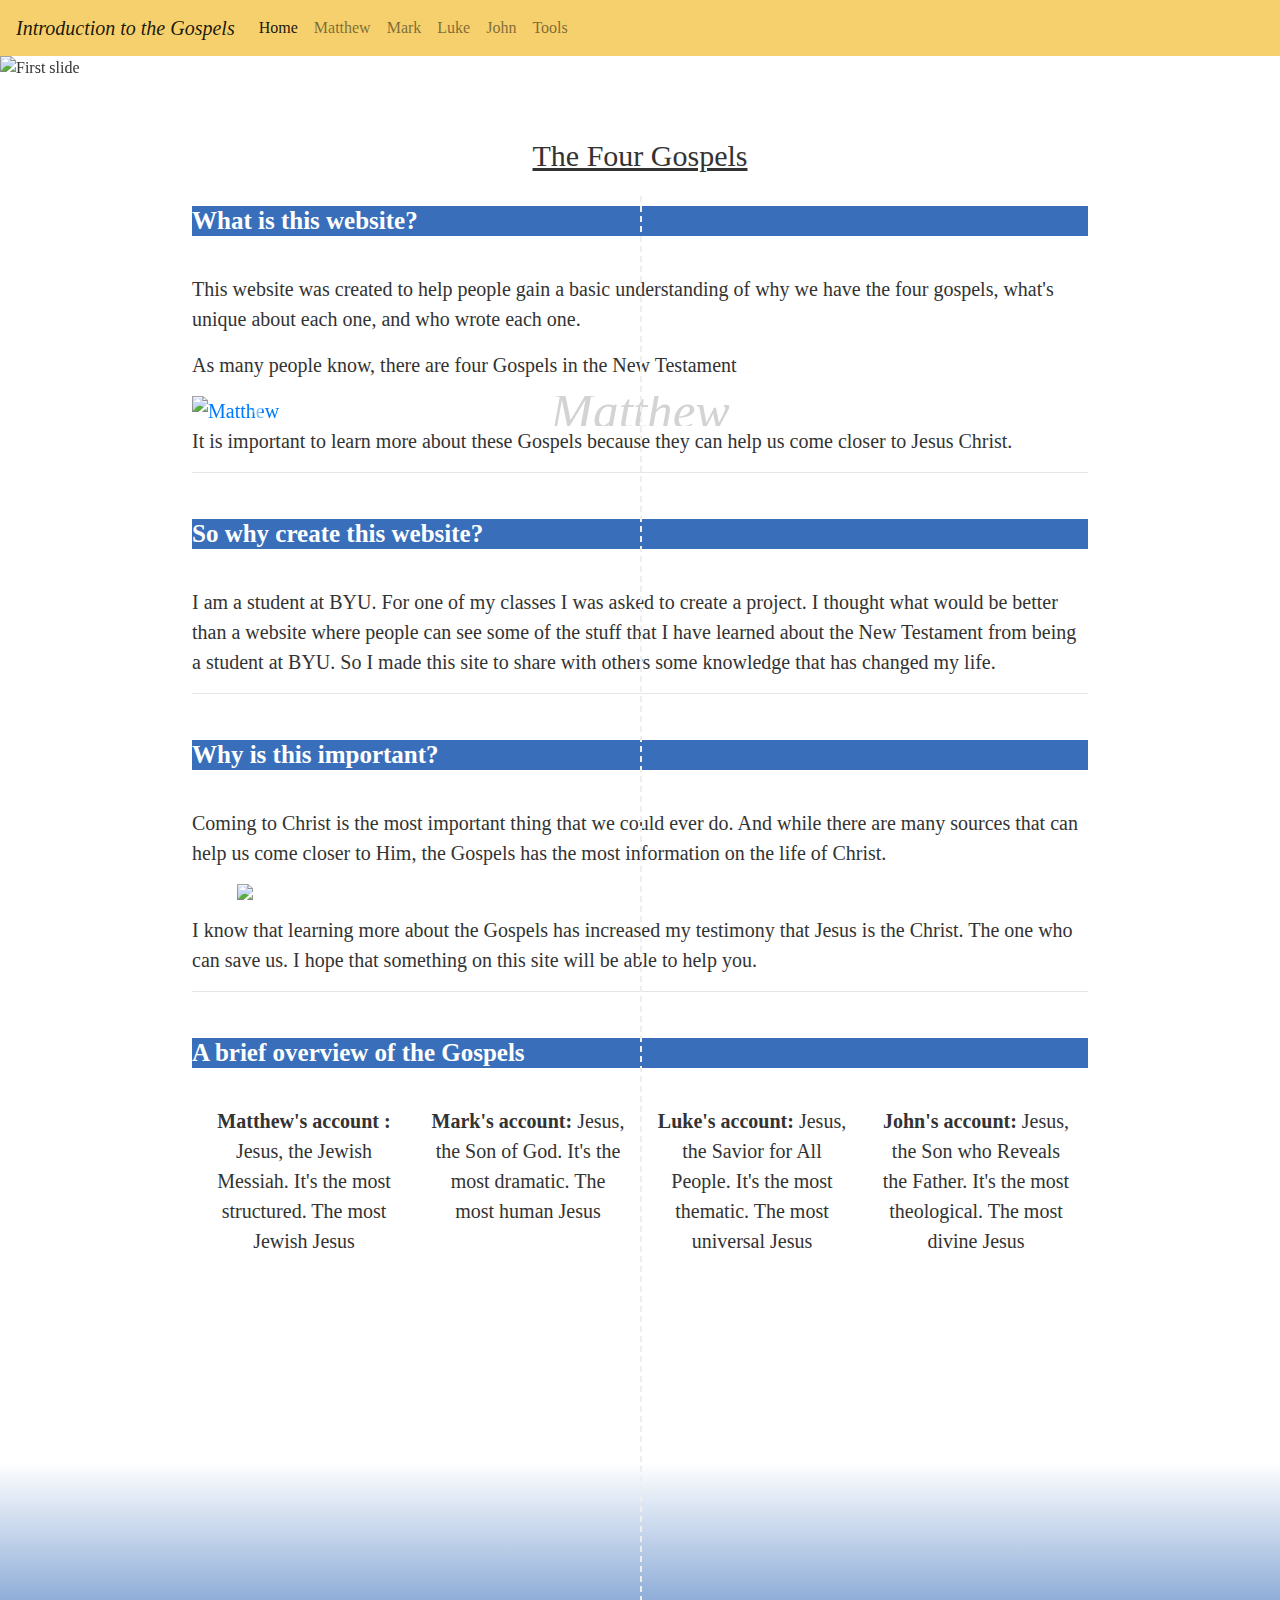
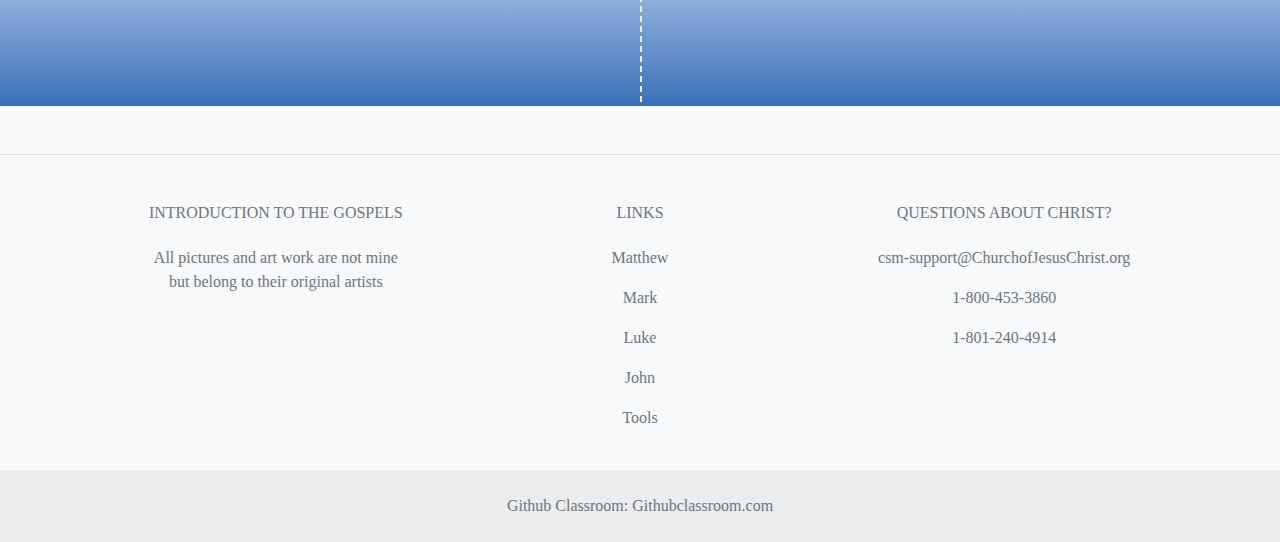
==== index.html @ 199db468 "Add files via upload" ====
<!DOCTYPE html>
<html lang="en" dir="ltr">
  <head>
    <meta charset="utf-8">
    <meta name="viewport" content="width=device-width, initial-scale=1">

    <!-- Bootstrap CSS -->
    <link href="https://cdn.jsdelivr.net/npm/bootstrap@5.1.1/dist/css/bootstrap.min.css" rel="stylesheet" integrity="sha384-F3w7mX95PdgyTmZZMECAngseQB83DfGTowi0iMjiWaeVhAn4FJkqJByhZMI3AhiU" crossorigin="anonymous">


    <meta charset="utf-8">
    <title>John</title>
    <link rel="stylesheet" href="https://maxcdn.bootstrapcdn.com/bootstrap/4.5.2/css/bootstrap.min.css">
    <script src="https://ajax.googleapis.com/ajax/libs/jquery/3.5.1/jquery.min.js"></script>
    <script src="https://cdnjs.cloudflare.com/ajax/libs/popper.js/1.16.0/umd/popper.min.js"></script>
    <script src="https://maxcdn.bootstrapcdn.com/bootstrap/4.5.2/js/bootstrap.min.js"></script>
    <link rel="stylesheet" href="creative.css">
  </head>
  <body>
    <nav class="navbar navbar-expand-lg navbar-light" style="background-color: #f5d06c;">
      <a class="navbar-brand" href="#"><em>Introduction to the Gospels</em></a>
      <button class="navbar-toggler" type="button" data-toggle="collapse" data-target="#navbarNavAltMarkup" aria-controls="navbarNavAltMarkup" aria-expanded="false" aria-label="Toggle navigation">
        <span class="navbar-toggler-icon"></span>
      </button>
      <div class="collapse navbar-collapse" id="navbarNavAltMarkup">
        <div class="navbar-nav">
          <a class="nav-item nav-link active" href="index.html">Home <span class="sr-only">(current)</span></a>
          <a class="nav-item nav-link" href="page-two.html">Matthew</a>
          <a class="nav-item nav-link" href="page-three.html">Mark</a>
          <a class="nav-item nav-link" href="page-four.html">Luke</a>
          <a class="nav-item nav-link" href="page-five.html">John</a>
          <a class="nav-item nav-link" href="page-six.html">Tools</a>

        </div>
      </div>
    </nav>

    <div id="carouselExampleSlidesOnly" class="carousel slide" data-ride="carousel">
      <div class="carousel-inner">
        <div class="carousel-item active">
          <img class="d-block w-100" src="https://stmargaretmary.org/wp-content/uploads/2018/09/Matthew.png" width="200px" alt="First slide">
        </div>
        <div class="carousel-item">
          <img class="d-block w-100" src="https://www.learnreligions.com/thmb/kWM5Qxc8jPn6MF375Ephjz8VvR8=/768x0/filters:no_upscale():max_bytes(150000):strip_icc():format(webp)/-st-mark-the-evangelist---c1611-1632--artist--valentin-de-boulogne-463928193-e0f26537a7994dd58da971a869080f85.jpg" width="200px" alt="Second slide">
        </div>
        <div class="carousel-item">
          <img class="d-block w-100" src="https://cfdiocese.org/wp-content/uploads/2016/11/StLuke-DT-80023142.jpg" width="200px" alt="Third slide">
        </div>
        <div class="carousel-item">
          <img class="d-block w-100" src="https://www.franciscanmedia.org/sites/default/files/styles/blog_image/public/2020-05/SOD-1227-SaintJohntheApostle-790x480.jpg?itok=zyyPnjhJ" width="200px" alt="Fourth slide">
        </div>
        <div class="centered2"><u><em>Introduction to the Four Gospels</em></u></div>
      </div>
    </div>
    <script src="https://code.jquery.com/jquery-3.3.1.slim.min.js" integrity="sha384-q8i/X+965DzO0rT7abK41JStQIAqVgRVzpbzo5smXKp4YfRvH+8abtTE1Pi6jizo" crossorigin="anonymous"></script>
    <script src="https://cdnjs.cloudflare.com/ajax/libs/popper.js/1.14.7/umd/popper.min.js" integrity="sha384-UO2eT0CpHqdSJQ6hJty5KVphtPhzWj9WO1clHTMGa3JDZwrnQq4sF86dIHNDz0W1" crossorigin="anonymous"></script>
    <script src="https://stackpath.bootstrapcdn.com/bootstrap/4.3.1/js/bootstrap.min.js" integrity="sha384-JjSmVgyd0p3pXB1rRibZUAYoIIy6OrQ6VrjIEaFf/nJGzIxFDsf4x0xIM+B07jRM" crossorigin="anonymous"></script>


      <main>
        <br>
        <br>
        <h1><u>The Four Gospels</u></h1>
        <br>
        <div class="content">
          <h2 class="h2intro"><strong>What is this website?</strong></h2>
          <br>
          <p>This website was created to help people gain a basic understanding of why we have the four gospels, what's unique about each one, and who wrote each one. </p>
          <p>As many people know, there are four Gospels in the New Testament</p>
          <div class= "carousel2">
          <div id="carouselExampleControls" class="carousel slide" data-ride="carousel">
          <div class="carousel-inner">
            <div class="carousel-item active">
              <a href ="page-two.html">
                <img class="d-block w-100" src="https://www.franciscanmedia.org/sites/default/files/styles/blog_image/public/2020-05/SOD-0921-SaintMatthew-790x480.jpg?itok=ONbwnjzP" width = "90%"alt="Matthew">
                <div class="centered2"><u><em>Matthew</em></u></div>
              </a>
            </div>
            <div class="carousel-item">
              <a href ="page-three.html">
                <img class="d-block w-100" src="https://s3-us-west-2.amazonaws.com/files.catholicworldreport.com/2019/06/saintmark_lh.jpg" width = "90%" alt="Mark">
                <div class="centered2"><u><em>Mark</em></u></div>
              </a>
            </div>
            <div class="carousel-item">
              <a href = "page-four.html">
                <img class="d-block w-100" src="https://i.ytimg.com/vi/Z2ZReHf9ctw/maxresdefault.jpg" width = "90%" alt="Luke">
                <div class="centered2"><u><em>Luke</em></u></div>
              </a>
            </div>
            <div class="carousel-item">
              <a href = "page-five.html">
                <img class="d-block w-100" src="https://askgramps.org/files/2006/11/John-the-Beloved11.jpg" width = "90%" alt="John">
                <div class="centered2"><u><em>John</em></u></div>
              </a>
            </div>
          </div>
          <a class="carousel-control-prev" href="#carouselExampleControls" role="button" data-slide="prev">
            <span class="carousel-control-prev-icon" aria-hidden="true"></span>
            <span class="sr-only">Previous</span>
          </a>
          <a class="carousel-control-next" href="#carouselExampleControls" role="button" data-slide="next">
            <span class="carousel-control-next-icon" aria-hidden="true"></span>
            <span class="sr-only">Next</span>
          </a>
        </div>
        </div>
        <p>It is important to learn more about these Gospels because they can help us come closer to Jesus Christ.</p>
          <hr>
          <br>
          <h2 class="h2intro"><strong>So why create this website?</strong></h2>
          <br>
          <p>I am a student at BYU. For one of my classes I was asked to create a project. I thought what would be better than a website where people can see some of the stuff that I have learned about the New Testament from being a student at BYU. So I made this site to share with others some knowledge that has changed my life.</p>
          <hr>
          <br>
          <h2 class="h2intro"><strong>Why is this important?</strong></h2>
          <br>
          <p>Coming to Christ is the most important thing that we could ever do. And while there are many sources that can help us come closer to Him, the Gospels has the most information on the life of Christ.</p>
          <div class="contentimages">
          <img src="https://cdn.ldsliving.com/dims4/default/33d55ba/2147483647/strip/true/crop/640x365+0+0/resize/640x365!/format/webp/quality/90/?url=http%3A%2F%2Flds-living-brightspot.s3.amazonaws.com%2F9d%2Ff1%2F3b24c27acfa8c55aa5d00d2e71e4%2F40050.jpg" width= 90%>
          </div>
          <p>I know that learning more about the Gospels has increased my testimony that Jesus is the Christ. The one who can save us. I hope that something on this site will be able to help you.</p>
          <hr>
          <br>
          <h2 class="h2intro"><strong>A brief overview of the Gospels</strong></h2>
          <br>
          <div class="endTable">
            <div class="container">
              <div class="row">
                <div class="col-sm">
                  <strong>Matthew's account : </strong>Jesus, the Jewish Messiah. It's the most structured. The most Jewish Jesus
                </div>
                <div class="col-sm">
                  <strong>Mark's account: </strong>Jesus, the Son of God. It's the most dramatic. The most human Jesus
                </div>
                <div class="col-sm">
                  <strong>Luke's account: </strong>Jesus, the Savior for All People. It's the most thematic. The most universal Jesus
                </div>
                <div class="col-sm">
                  <strong>John's account: </strong>Jesus, the Son who Reveals the Father. It's the most theological. The most divine Jesus
                </div>
              </div>
            </div>
          </div>
        </div>
      </main>
      <!-- Footer -->
    <footer class="text-center text-lg-start bg-light text-muted">
      <!-- Section: Social media -->
      <section
        class="d-flex justify-content-center justify-content-lg-between p-4 border-bottom"
      >
        <!-- Left -->

        <!-- Left -->

        <!-- Right -->
        <div>
          <a href="" class="me-4 text-reset">
            <i class="fab fa-facebook-f"></i>
          </a>
          <a href="" class="me-4 text-reset">
            <i class="fab fa-twitter"></i>
          </a>
          <a href="" class="me-4 text-reset">
            <i class="fab fa-google"></i>
          </a>
          <a href="" class="me-4 text-reset">
            <i class="fab fa-instagram"></i>
          </a>
          <a href="" class="me-4 text-reset">
            <i class="fab fa-linkedin"></i>
          </a>
          <a href="" class="me-4 text-reset">
            <i class="fab fa-github"></i>
          </a>
        </div>
        <!-- Right -->
        </section>
        <!-- Section: Social media -->

        <!-- Section: Links  -->
        <section class="">
          <div class="container text-center text-md-start mt-5">
            <!-- Grid row -->
            <div class="row mt-3">
              <!-- Grid column -->
              <div class="col-md-3 col-lg-4 col-xl-3 mx-auto mb-4">
                <!-- Content -->
                <h6 class="text-uppercase fw-bold mb-4">
                  <i class="fas fa-gem me-3"></i>Introduction to the Gospels
                </h6>
                <p>
                  All pictures and art work are not mine but belong to their original artists
                </p>
              </div>
              <!-- Grid column -->

              <!-- Grid column -->
              <div class="col-md-2 col-lg-2 col-xl-2 mx-auto mb-4">
                <!-- Links -->
                <h6 class="text-uppercase fw-bold mb-4">
                  Links
                </h6>
                <p>
                  <a href="page-two.html" class="text-reset">Matthew</a>
                </p>
                <p>
                  <a href="page-three.html" class="text-reset">Mark</a>
                </p>
                <p>
                  <a href="page-four.html" class="text-reset">Luke</a>
                </p>
                <p>
                  <a href="page-five.html" class="text-reset">John</a>
                </p>
                <p>
                  <a href="page-six.html" class="text-reset">Tools</a>
                </p>


              </div>
              <!-- Grid column -->

              <!-- Grid column -->

              <!-- Grid column -->

              <!-- Grid column -->
              <div class="col-md-4 col-lg-3 col-xl-3 mx-auto mb-md-0 mb-4">
                <!-- Links -->
                <h6 class="text-uppercase fw-bold mb-4">
                  Questions about Christ?
                </h6>
                <p>
                  <i class="fas fa-envelope me-3"></i>
                  csm-support@ChurchofJesusChrist.org
                </p>
                <p><i class="fas fa-phone me-3"></i> 1-800-453-3860</p>
                <p><i class="fas fa-print me-3"></i> 1-801-240-4914</p>
              </div>
              <!-- Grid column -->
            </div>
            <!-- Grid row -->
          </div>
        </section>
        <!-- Section: Links  -->

        <!-- Copyright -->
        <div class="text-center p-4" style="background-color: rgba(0, 0, 0, 0.05);">
          Github Classroom:
          <a class="text-reset fw-bold" href="https://github.com/adamtrueblue/Creativeproject">Githubclassroom.com</a>
        </div>
        <!-- Copyright -->
      </footer>
      <!-- Footer -->
  </body>

  <script>
        (function() {
      // Variables
      var $curve = document.getElementById("curve");
      var last_known_scroll_position = 0;
      var defaultCurveValue = 350;
      var curveRate = 3;
      var ticking = false;
      var curveValue;

      // Handle the functionality
      function scrollEvent(scrollPos) {
        if (scrollPos >= 0 && scrollPos < defaultCurveValue) {
          curveValue = defaultCurveValue - parseFloat(scrollPos / curveRate);
          $curve.setAttribute(
            "d",
            "M 800 300 Q 400 " + curveValue + " 0 300 L 0 0 L 800 0 L 800 300 Z"
          );
        }
      }

      // Scroll Listener
      // https://developer.mozilla.org/en-US/docs/Web/Events/scroll
      window.addEventListener("scroll", function(e) {
        last_known_scroll_position = window.scrollY;

        if (!ticking) {
          window.requestAnimationFrame(function() {
            scrollEvent(last_known_scroll_position);
            ticking = false;
          });
        }

        ticking = true;
      });
    })();
  </script>
</html>
---- creative.css ----
*, *:after, *:before {
  margin: 0;
  padding: 0;
}

.svg-container {
  position: absolute;
  top: 0;
  right: 0;
  left: 0;
  z-index: -1;
}

svg {
  path {
    transition: .1s;
  }

  &:hover path {
    d: path("M 800 300 Q 400 250 0 300 L 0 0 L 800 0 L 800 300 Z");
  }
}


p {
  font-family: serif;
}
body {
  background: #fff;
  color: #333;
  font-family: serif;
  position: relative;
}


.navbar-nav {
  color: white;
}

.headingpic {
  position: relative;
  text-align: center;
  color: white;
  height: 100vh;
}

.centered {
  position: absolute;
  top: 50%;
  left: 50%;
  transform: translate(-50%, -50%);
  color: #D3D3D3;
  font-size: 4vw;
  font-family: Bodoni MT,Didot,Didot LT STD,Hoefler Text,Garamond,Times New Roman,serif;
}
.centered2 {
  position: absolute;
  top: 50%;
  left: 50%;
  transform: translate(-50%, -50%);
  color: #D3D3D3;
  font-size: 4vw;
  font-family: Bodoni MT,Didot,Didot LT STD,Hoefler Text,Garamond,Times New Roman,serif;
  text-align: center;
}

.introduction {
  font-style: italic;
  font-size: 20px;
  margin-left: 5%;
  margin-right: 5%;

}
h2 {
  font-size: 25px;
  background-color:#f5d06c;
  font-family: serif;
}
.h2intro {
  background-color: #396fba;
  font-size: 25px;
  color: white;
}
.bottom-left {
  position: absolute;
  text-align: center;
  color: white;
  bottom: 50%;
  font-size: 20px;
  left: 7%;
}

.bottom-left3 {
  position: absolute;
  text-align: center;
  color: white;
  bottom: 50%;
  font-size: 20px;
  left: 25%;
}

.bottom-left2 {
  position: absolute;
  text-align: center;
  color: white;
  bottom: 50%;
  font-size: 20px;
  left: 25%;
}
.pictures {
  margin-left: 0;
  margin-right: 0;
}

.orderedlist1 {
  margin-left: 10%;
}

.content {
  text-align: left;
  margin-left: 15%;
  margin-right: 15%;
  font-size: 20px;

}
.contentimages {
  display: flex;
  justify-content: center;
  margin-top: 15px;
  margin-bottom: 15px;
}


main {
  background: linear-gradient(to bottom, #ffffff 85%, #396fba 100%);
  padding: 0 0 50vh;
  position: relative;
  text-align: center;
  overflow: hidden;

  &::after {
    border-right: 2px dashed #eee;
    content: '';
    position: absolute;
    top: calc(10vh + 1.618em);
    bottom: 0;
    left: 50%;
    width: 2px;
    height: 100%;
  }
}


h1 {
  text-align: center;
  margin-top: 10px;
  margin-left: 5%;
  margin-right: 5%;
  border-bottom: 1px;
  font-size: 30px;
}
.gal {
  font-size: 25px;
  font-family: 'Apple Chancery';
}
.homemenu{
  text-align: center;
}
.paragraph1 {
  background-color: #A9A9A9;
}
.custreviews {
  background-color: #D3D3D3;
  border-style: solid;
    border-width: 2px;
    border-left-width: 2px;
    border-right-width: 2px;
    border-color: black;
    text-align: center;
}

.num1 {
  display: flex;
  justify-content: flex-start;
  background-color: #A9A9A9;

}

.num2 {
  display: flex;
  justify-content: center;
  background-color: #A9A9A9;
}

.num3 {
  display: flex;
  justify-content: flex-end;
  background-color: #A9A9A9;
}

.aboutme {
  text-align: center;
  font-size: 30px;
}
.endTable {
  text-align: center;
}
.carousel2 {

}
.carousel {
  width: 100%;
  height: auto;
  max-height: 90vh;
  display: flex;
  justify-content: flex-end;
  justify-content: space-around;;
}

.intro {
  text-align: center;
  margin-left: 20%;
  margin-right: 20%;
  font-size: 30px;
  margin-top: 10px;
}

.pictures {
  display flex;
  margin-top: 10px;
}

.carousel-inner{
  width:100%;
  max-height: 500px;
}
#dictContent {
  font-size: 20px;
  margin-left: 10%;
  margin-right: 10%;
  text-align: left;

}
#dictContent2 {
  font-size: 20px;
  margin-left: 10%;
  margin-right: 10%;
  text-align: left;
  background-color: #e3af3e;
}
label{
  font-size: 20px;
}

input {
    padding: 0;
    margin-bottom: 10px;
    width: 70%;
    font-size: 25px;
    text-decoration: none;
    border: solid;

    text-align: center;
}
h4{
  font-size: 24px;
}
#lookingFor {
    padding: 0;
    margin-bottom: 10px;
    width: 70%;
    font-size: 20px;
    text-decoration: none;
    border: solid;
    background-color: #f5d06c;
    text-align: center;
}
#dictList {
    margin-left:5%;
}

.nav-link {
  color: white;
}


.menu {
  display: flex;
  justify-content: flex-end;
  justify-content: space-around;
  text-align: right;
  color: white;
}
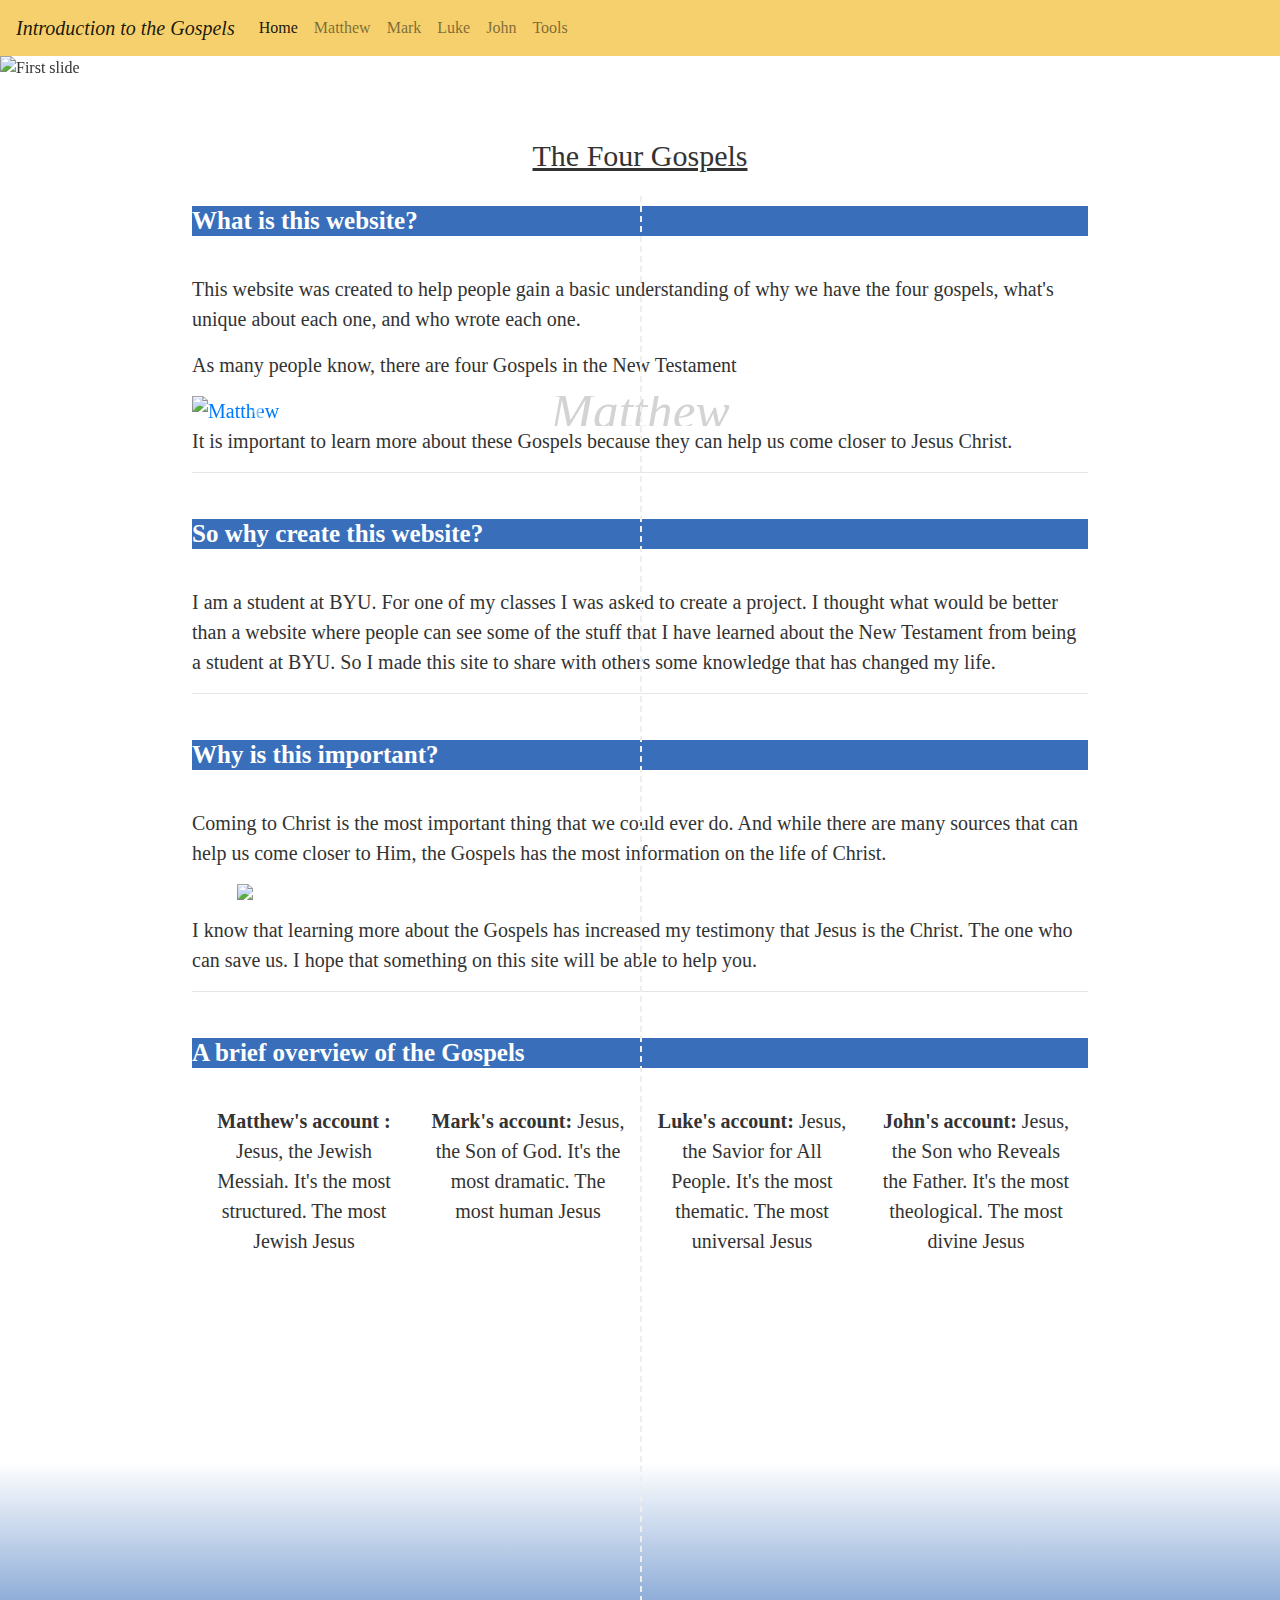
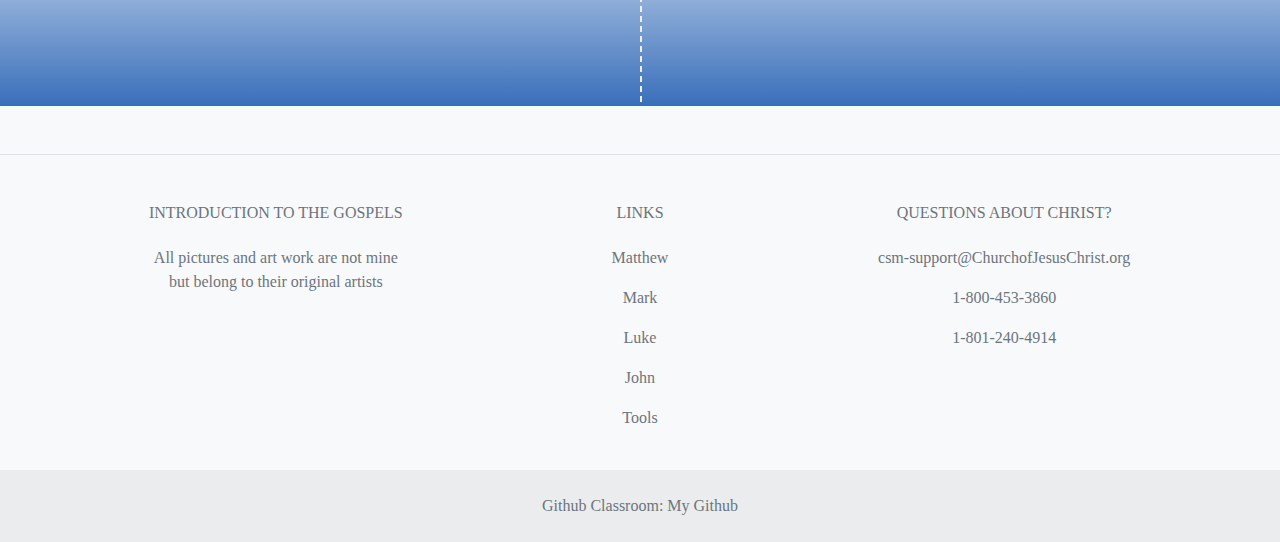
==== commit 09588905: "Add files via upload" ====
--- a/index.html
+++ b/index.html
@@ -249,7 +249,7 @@
         <!-- Copyright -->
         <div class="text-center p-4" style="background-color: rgba(0, 0, 0, 0.05);">
           Github Classroom:
-          <a class="text-reset fw-bold" href="https://github.com/adamtrueblue/Creativeproject">Githubclassroom.com</a>
+          <a class="text-reset fw-bold" href="https://github.com/adamtrueblue/cp2">My Github</a>
         </div>
         <!-- Copyright -->
       </footer>
